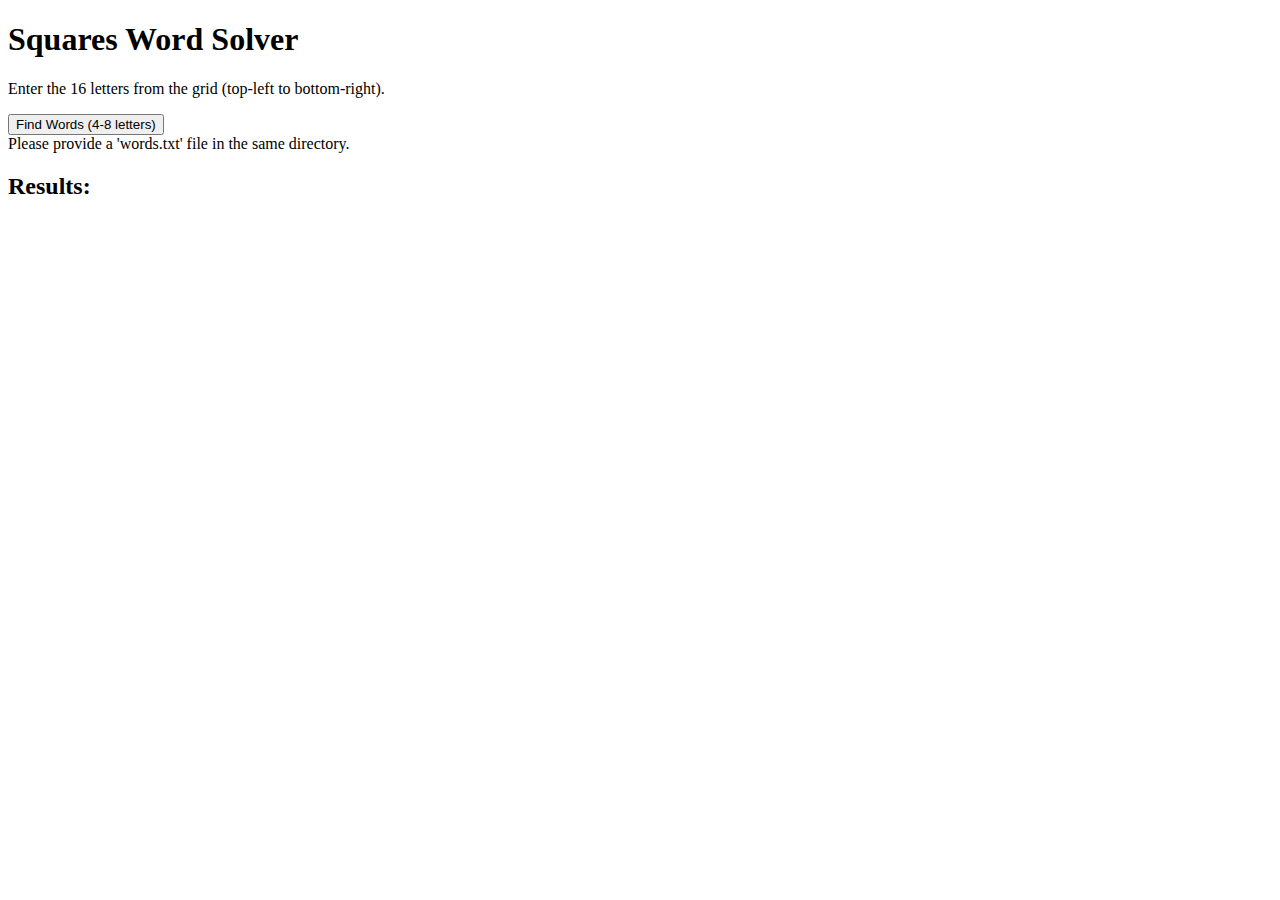
==== resquare/index.html @ aaf11468 "Create index.html" ====
<!DOCTYPE html>
<html lang="en">
<head>
    <meta charset="UTF-8">
    <meta name="viewport" content="width=device-width, initial-scale=1.0">
    <title>Squares Word Solver</title>
    <link rel="stylesheet" href="style.css">
</head>
<body>
    <h1>Squares Word Solver</h1>
    <p>Enter the 16 letters from the grid (top-left to bottom-right).</p>

    <div id="grid-container">
        <!-- Input fields will be generated by TS -->
    </div>

    <button id="solveButton">Find Words (4-8 letters)</button>

    <div id="status" class="status-message">
        Please provide a 'words.txt' file in the same directory.
    </div>

    <h2>Results:</h2>
    <div id="results">
        <!-- Results will be displayed here -->
    </div>

    <!-- Load the compiled TypeScript -->
    <script src="script.js" defer></script>
</body>
</html>
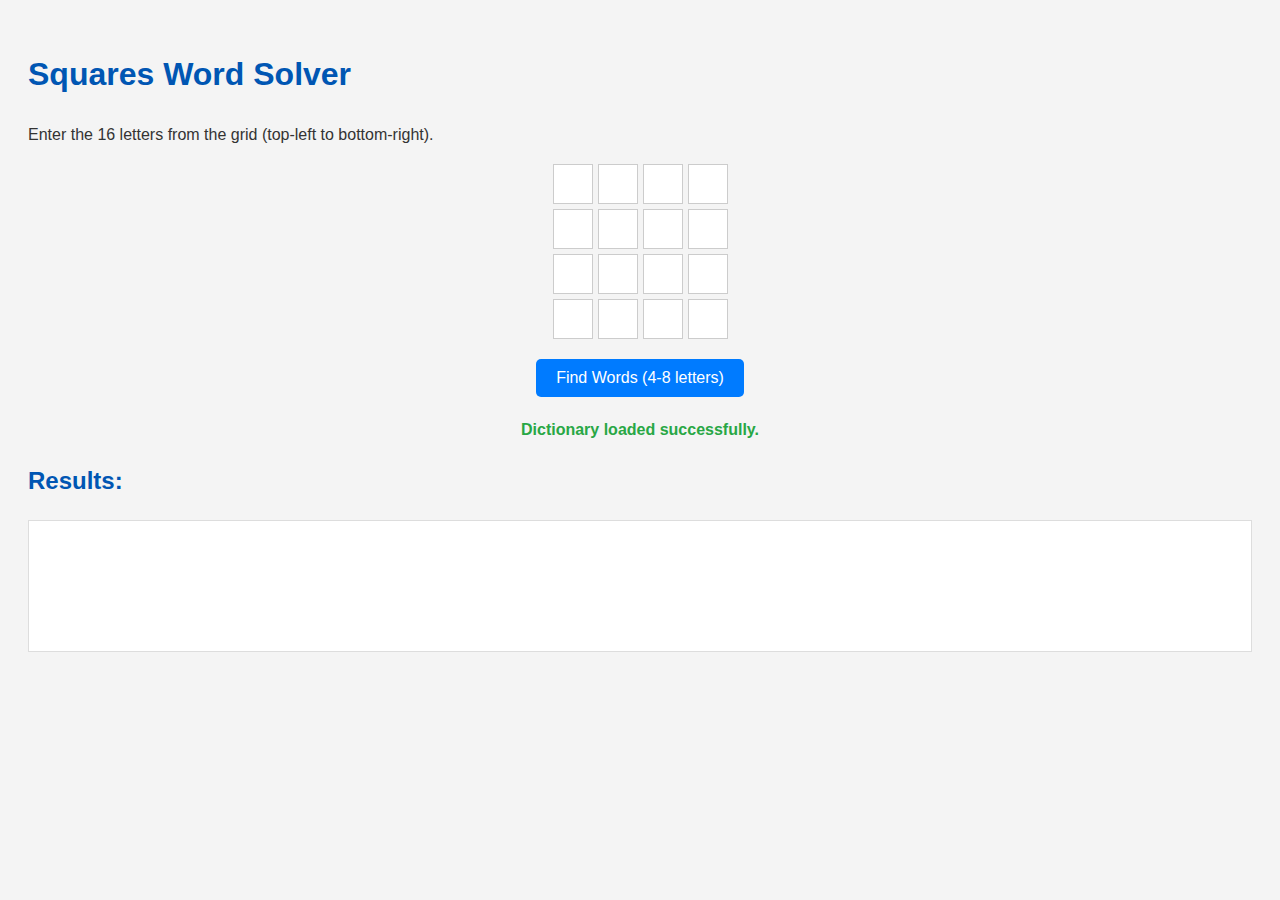
==== commit abfc7df4: "Update index.html" ====
--- a/resquare/index.html
+++ b/resquare/index.html
@@ -25,7 +25,7 @@
         <!-- Results will be displayed here -->
     </div>
 
-    <!-- Load the compiled TypeScript -->
+    <!-- Load the JavaSCript -->
     <script src="script.js" defer></script>
 </body>
 </html>
--- a/resquare/style.css
+++ b/resquare/style.css
@@ -0,0 +1,92 @@
+body {
+    font-family: sans-serif;
+    line-height: 1.6;
+    padding: 20px;
+    background-color: #f4f4f4;
+    color: #333;
+}
+
+h1, h2 {
+    color: #0056b3;
+}
+
+#grid-container {
+    display: grid;
+    grid-template-columns: repeat(4, 40px); /* 4 columns */
+    grid-template-rows: repeat(4, 40px);    /* 4 rows */
+    gap: 5px;
+    margin-bottom: 20px;
+    justify-content: center; /* Center the grid horizontally */
+    width: fit-content; /* Make container only as wide as needed */
+    margin-left: auto;
+    margin-right: auto;
+}
+
+.grid-input {
+    width: 40px;
+    height: 40px;
+    font-size: 1.5em;
+    text-align: center;
+    text-transform: uppercase;
+    border: 1px solid #ccc;
+    box-sizing: border-box; /* Include padding and border in element's total width and height */
+}
+
+button {
+    display: block;
+    margin: 20px auto;
+    padding: 10px 20px;
+    font-size: 1em;
+    background-color: #007bff;
+    color: white;
+    border: none;
+    border-radius: 5px;
+    cursor: pointer;
+    transition: background-color 0.3s ease;
+}
+
+button:hover {
+    background-color: #0056b3;
+}
+
+button:disabled {
+    background-color: #cccccc;
+    cursor: not-allowed;
+}
+
+.status-message {
+    text-align: center;
+    margin: 15px 0;
+    font-weight: bold;
+}
+
+.loading {
+    color: #ffa500; /* Orange */
+}
+
+.error {
+    color: #dc3545; /* Red */
+}
+
+.success {
+    color: #28a745; /* Green */
+}
+
+
+#results {
+    background-color: #fff;
+    border: 1px solid #ddd;
+    padding: 15px;
+    margin-top: 10px;
+    min-height: 100px;
+    white-space: pre-wrap; /* Preserve whitespace and wrap lines */
+    font-family: monospace;
+}
+
+#results p {
+    margin: 5px 0;
+}
+
+#results span {
+    font-weight: bold;
+}
